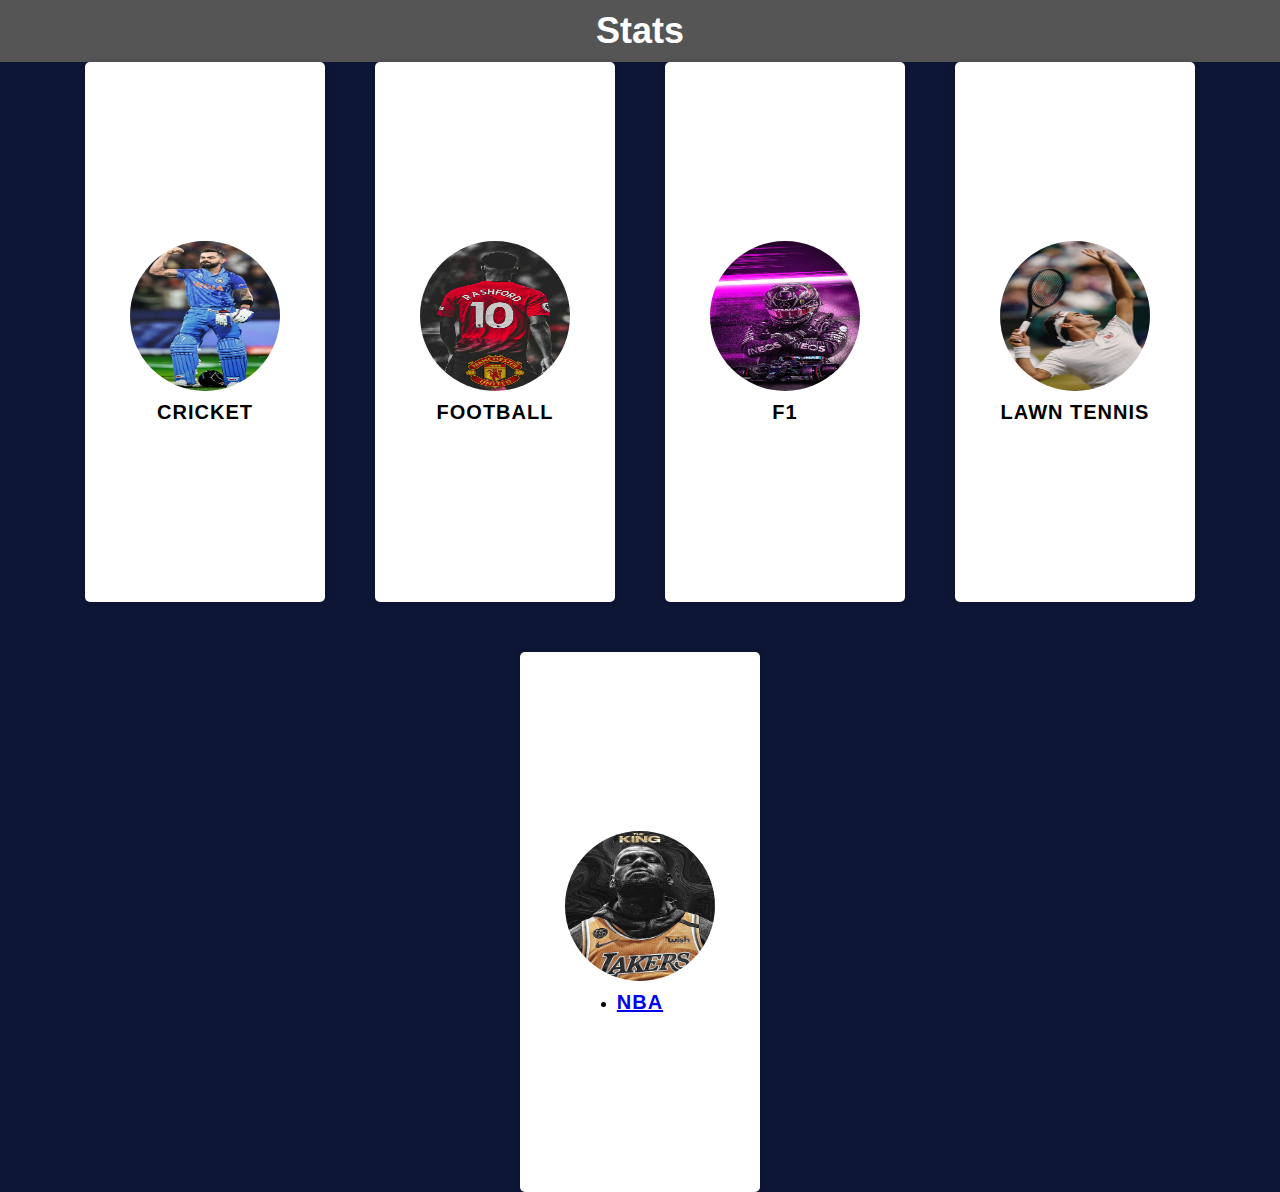
==== stats.html @ 8559fb47 "Add files via upload" ====
<!DOCTYPE html>
<html>
<head>
  <title>Sports Stats</title>
  <link rel="stylesheet" href="stylesStats.css">
</head>
<body>
  <h1 class="heading">Stats</h1>

  <div class="sports-container">
    <div class="sports-section">
      <img src="VK SS.jpg" alt="Cricket">
      <h2>Cricket</h2>
    </div>

    <div class="sports-section">
      <img src="MR10.jpg" alt="Football">
      <h2>Football</h2>
    </div>

    <div class="sports-section">
      <img src="LH44.jpg" alt="F1">
      <h2>F1</h2>
    </div>

    <div class="sports-section">
      <img src="RF.jpg" alt="Lawn Tennis">
      <h2>Lawn Tennis</h2>
    </div>

    <div class="sports-section">
      <img src="LBJ.jpg" alt="NBA">
      <li><a href="basketballstats.html" target="_blank"><h2>NBA</h2></a></li>
    </div>
  </div>

</body>
</html>
---- stylesStats.css ----
body {
    font-family: Arial, sans-serif;
    background-color:rgb(13, 22, 53); 
    margin: 0;
  }
  
  .heading {
    text-align: center;
    padding: 10px; 
    background-color: #555; 
    color: white;
    margin: 0;
    font-family: 'Arial Black', sans-serif; 
    font-size: 36px; 
  }
  
  .sports-container {
    display: flex;
    flex-wrap: wrap;
    justify-content: center;
    gap: 50px; 
    min-height: 100vh; 
  }
  
  .sports-section {
    flex: 0 0 200px;
    display: flex;
    flex-direction: column;
    align-items: center;
    justify-content: center; 
    padding: 20px; 
    background-color: #fff;
    box-shadow: 0 0 5px rgba(0, 0, 0, 0.2);
    border-radius: 5px;
    transition: background-color 0.3s ease, box-shadow 0.3s ease;
     height: 500px; 
  }
  
  .sports-section:hover {
    background-color: #f0f0f0;
    box-shadow: 50px 50px 50px rgba(0, 0, 0, 0.3); 
  }
  
  .sports-section img {
    width: 150px;
    height: 150px;
    border-radius: 50%;
    margin-bottom: 10px;
  }
  
  .sports-section h2 {
    margin: 0;
    font-size: 20px;
    text-transform: uppercase;
    letter-spacing: 1px;
  }
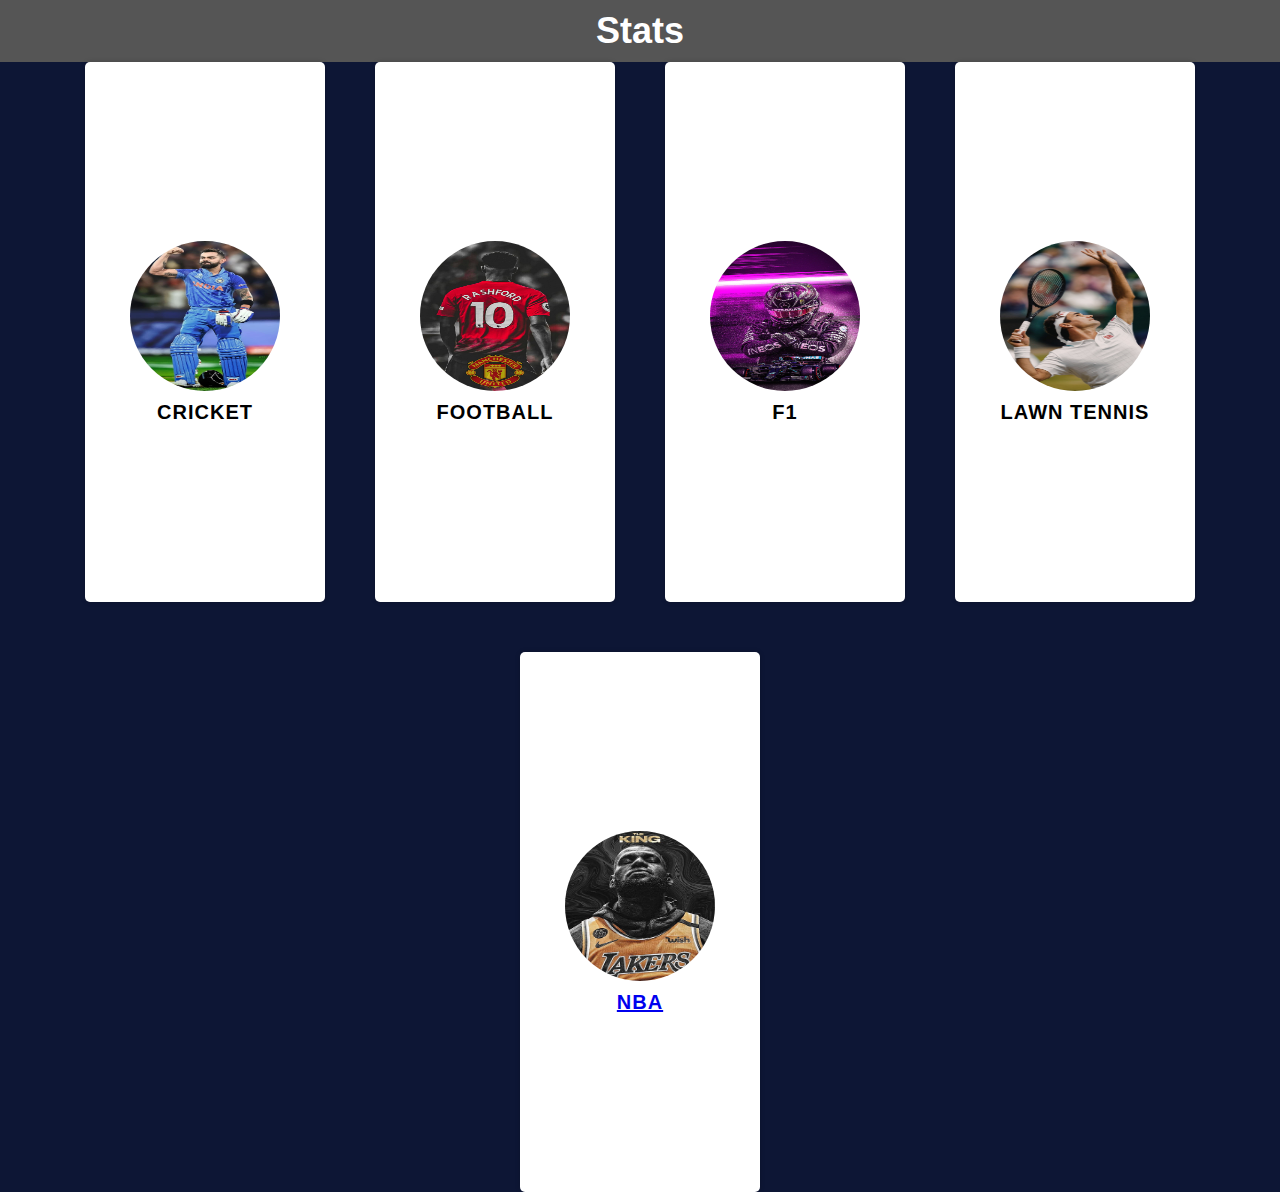
==== commit bf183beb: "Update stats.html" ====
--- a/stats.html
+++ b/stats.html
@@ -30,7 +30,7 @@
 
     <div class="sports-section">
       <img src="LBJ.jpg" alt="NBA">
-      <li><a href="basketballstats.html" target="_blank"><h2>NBA</h2></a></li>
+      <a href="basketballstats.html" target="_blank"><h2>NBA</h2></a>
     </div>
   </div>
 
